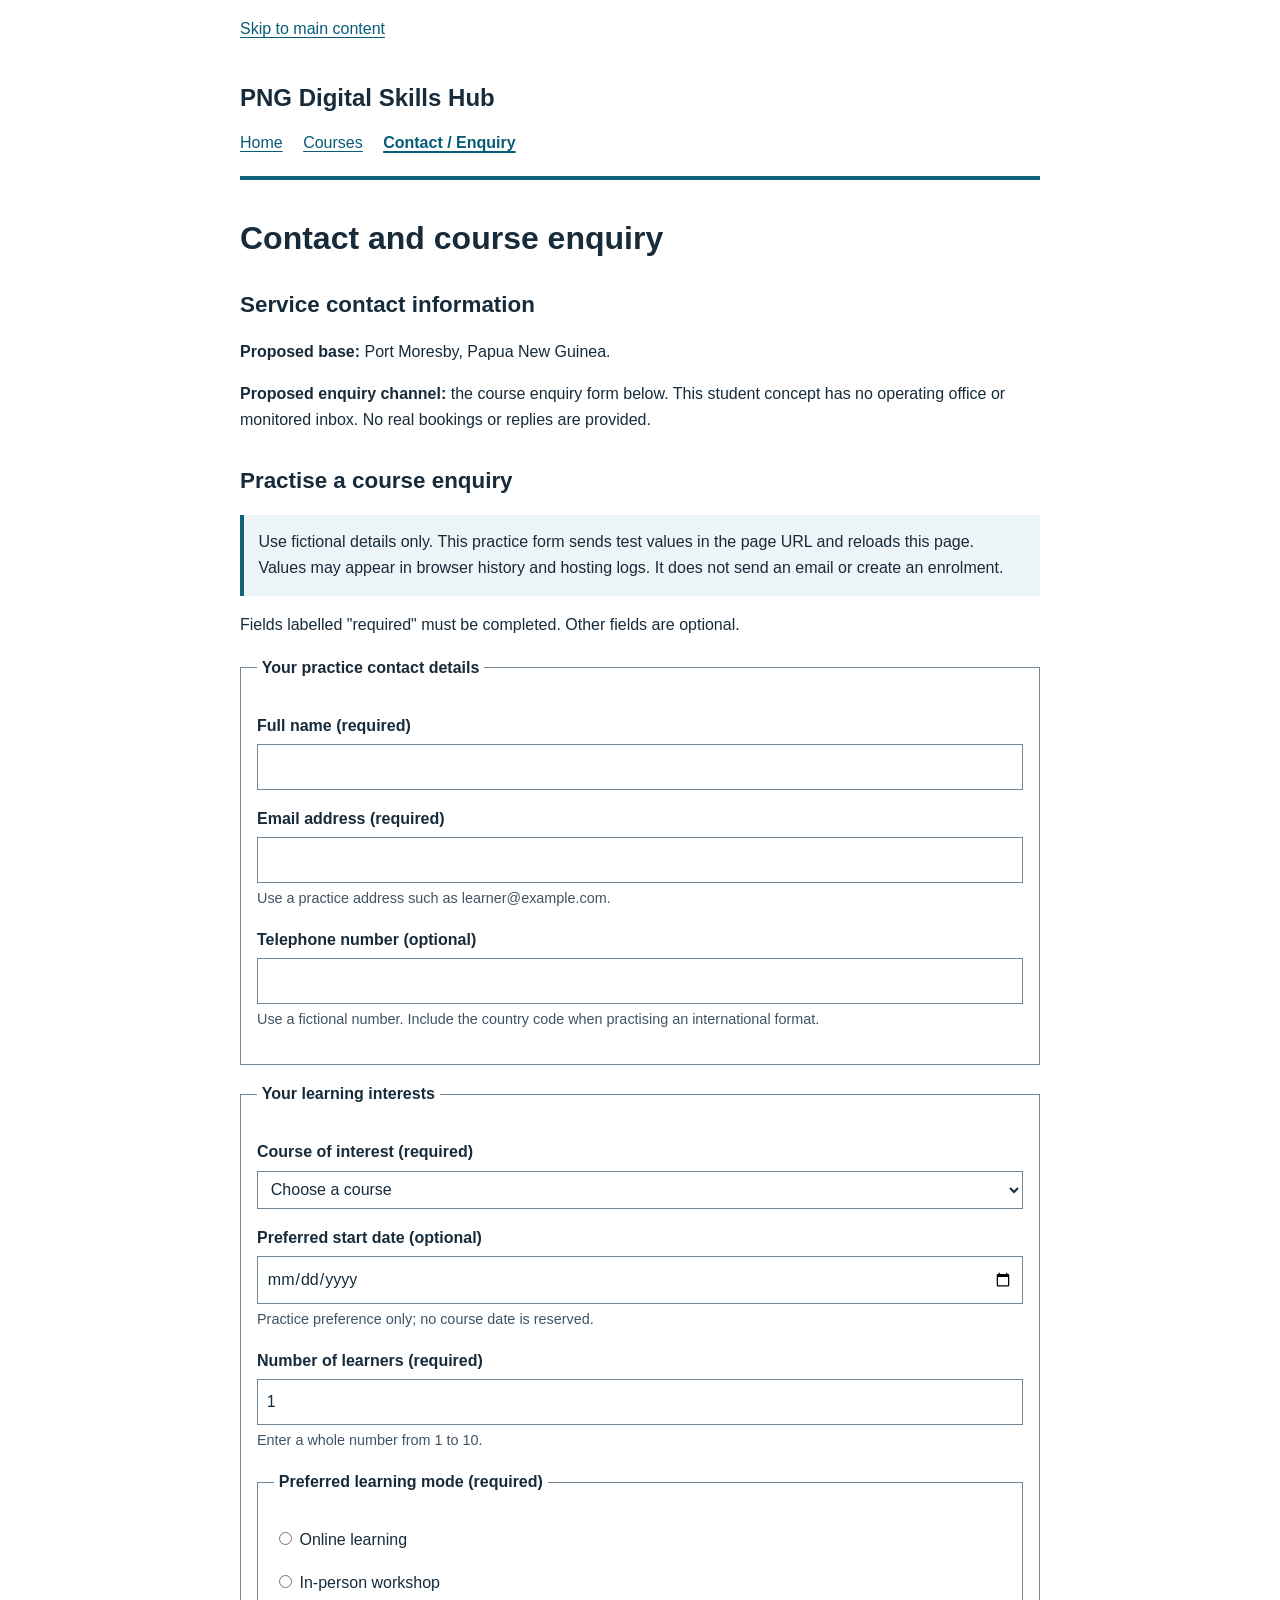
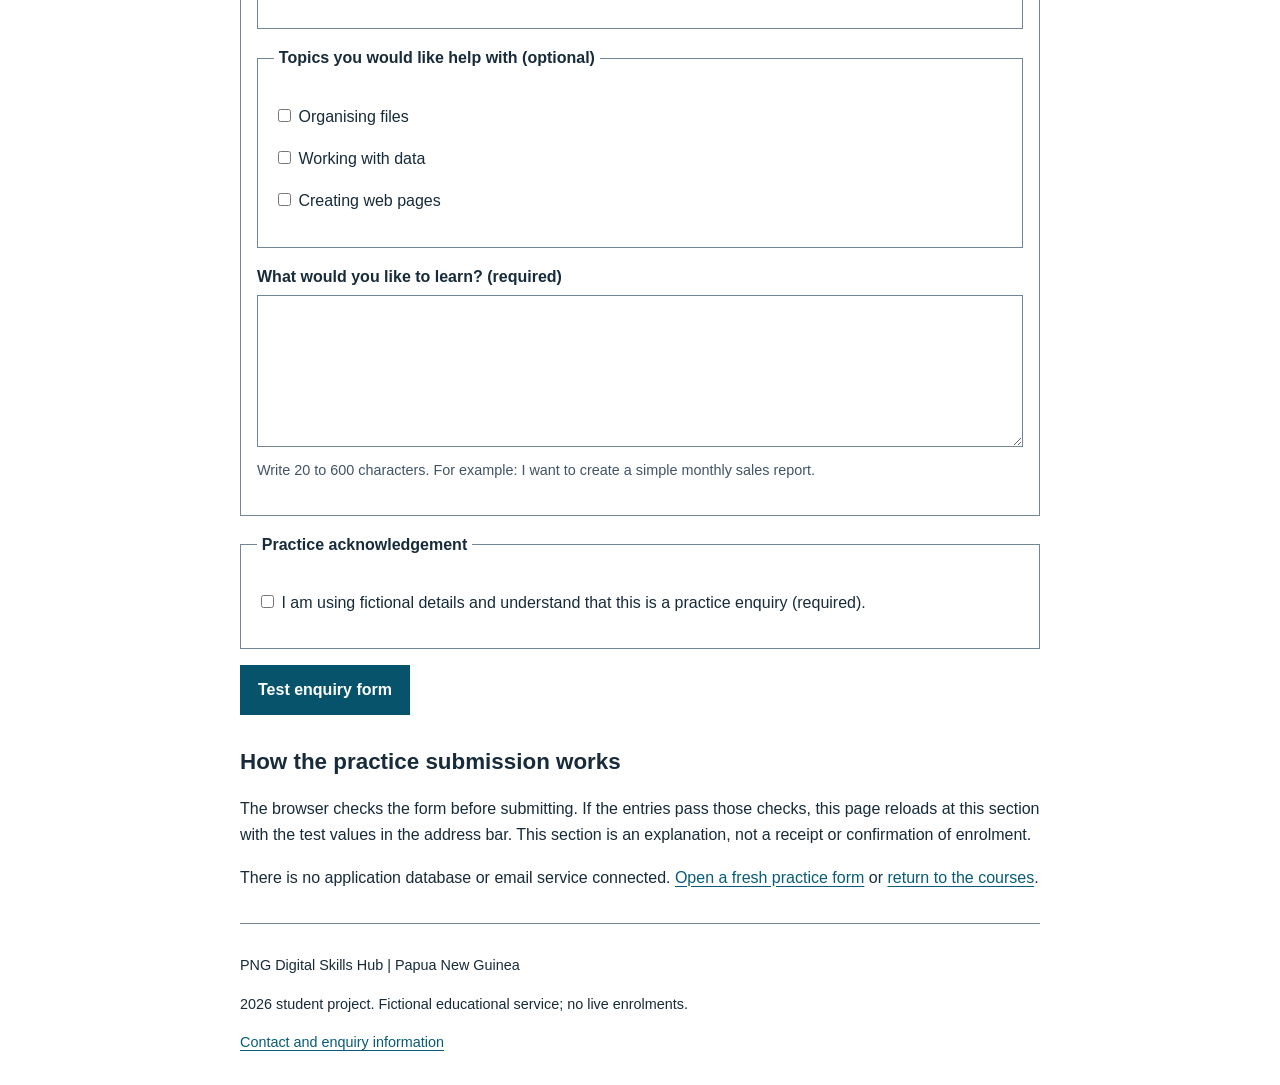
==== contact.html @ 0e4a9b14 "Import AI-assisted A2 draft for review" ====
<!DOCTYPE html>
<html lang="en">
<head>
    <meta charset="utf-8">
    <meta name="viewport" content="width=device-width, initial-scale=1">
    <meta name="description" content="Read the proposed service contact information and practise a course enquiry using an accessible HTML form.">
    <title>Contact and Enquiry | PNG Digital Skills Hub</title>
    <link rel="stylesheet" href="css/styles.css">
</head>
<body>
    <a class="skip-link" href="#main-content">Skip to main content</a>
    <header>
        <p class="site-name">PNG Digital Skills Hub</p>
        <nav aria-label="Main navigation">
            <ul>
                <li><a href="index.html">Home</a></li>
                <li><a href="courses.html">Courses</a></li>
                <li><a href="contact.html" aria-current="page">Contact / Enquiry</a></li>
            </ul>
        </nav>
    </header>
    <main id="main-content" tabindex="-1">
        <h1>Contact and course enquiry</h1>
        <section aria-labelledby="contact-heading">
            <h2 id="contact-heading">Service contact information</h2>
            <p><strong>Proposed base:</strong> Port Moresby, Papua New Guinea.</p>
            <p><strong>Proposed enquiry channel:</strong> the course enquiry form below. This student concept has no operating office or monitored inbox. No real bookings or replies are provided.</p>
        </section>

        <section aria-labelledby="form-heading">
            <h2 id="form-heading">Practise a course enquiry</h2>
            <p id="form-help" class="notice">Use fictional details only. This practice form sends test values in the page URL and reloads this page. Values may appear in browser history and hosting logs. It does not send an email or create an enrolment.</p>
            <p>Fields labelled "required" must be completed. Other fields are optional.</p>
            <!-- GET demonstrates form encoding. A real service needs a secure backend. -->
            <form id="enquiry-form" action="contact.html#practice-result" method="get" aria-describedby="form-help">
                <fieldset>
                    <legend>Your practice contact details</legend>
                    <p>
                        <label for="full-name">Full name (required)</label>
                        <input id="full-name" name="full_name" type="text" autocomplete="name" minlength="2" maxlength="80" required>
                    </p>
                    <p>
                        <label for="email">Email address (required)</label>
                        <input id="email" name="email" type="email" autocomplete="email" maxlength="120" aria-describedby="email-help" required>
                        <small id="email-help">Use a practice address such as learner@example.com.</small>
                    </p>
                    <p>
                        <label for="phone">Telephone number (optional)</label>
                        <input id="phone" name="phone" type="tel" autocomplete="tel" maxlength="25" aria-describedby="phone-help">
                        <small id="phone-help">Use a fictional number. Include the country code when practising an international format.</small>
                    </p>
                </fieldset>
                <fieldset>
                    <legend>Your learning interests</legend>
                    <p>
                        <label for="course">Course of interest (required)</label>
                        <select id="course" name="course" required>
                            <option value="">Choose a course</option>
                            <option value="spreadsheets">Spreadsheet Foundations</option>
                            <option value="reporting">Reporting Basics</option>
                            <option value="web-design">Web Page Foundations</option>
                        </select>
                    </p>
                    <p>
                        <label for="start-date">Preferred start date (optional)</label>
                        <input id="start-date" name="start_date" type="date" aria-describedby="date-help">
                        <small id="date-help">Practice preference only; no course date is reserved.</small>
                    </p>
                    <p>
                        <label for="learners">Number of learners (required)</label>
                        <input id="learners" name="learners" type="number" min="1" max="10" step="1" value="1" aria-describedby="learners-help" required>
                        <small id="learners-help">Enter a whole number from 1 to 10.</small>
                    </p>
                    <fieldset>
                        <legend>Preferred learning mode (required)</legend>
                        <p class="choice"><input id="mode-online" name="learning_mode" type="radio" value="online" required> <label for="mode-online">Online learning</label></p>
                        <p class="choice"><input id="mode-workshop" name="learning_mode" type="radio" value="workshop" required> <label for="mode-workshop">In-person workshop</label></p>
                    </fieldset>
                    <fieldset>
                        <legend>Topics you would like help with (optional)</legend>
                        <p class="choice"><input id="topic-files" name="topics" type="checkbox" value="files"> <label for="topic-files">Organising files</label></p>
                        <p class="choice"><input id="topic-data" name="topics" type="checkbox" value="data"> <label for="topic-data">Working with data</label></p>
                        <p class="choice"><input id="topic-web" name="topics" type="checkbox" value="web"> <label for="topic-web">Creating web pages</label></p>
                    </fieldset>
                    <p>
                        <label for="message">What would you like to learn? (required)</label>
                        <textarea id="message" name="message" rows="5" minlength="20" maxlength="600" aria-describedby="message-help" required></textarea>
                        <small id="message-help">Write 20 to 600 characters. For example: I want to create a simple monthly sales report.</small>
                    </p>
                </fieldset>
                <fieldset>
                    <legend>Practice acknowledgement</legend>
                    <p class="choice"><input id="practice-only" name="practice_only" type="checkbox" value="yes" required> <label for="practice-only">I am using fictional details and understand that this is a practice enquiry (required).</label></p>
                </fieldset>
                <button type="submit">Test enquiry form</button>
            </form>
        </section>

        <section id="practice-result" aria-labelledby="result-heading">
            <h2 id="result-heading">How the practice submission works</h2>
            <p>The browser checks the form before submitting. If the entries pass those checks, this page reloads at this section with the test values in the address bar. This section is an explanation, not a receipt or confirmation of enrolment.</p>
            <p>There is no application database or email service connected. <a href="contact.html#enquiry-form">Open a fresh practice form</a> or <a href="courses.html">return to the courses</a>.</p>
        </section>
    </main>
    <footer>
        <p>PNG Digital Skills Hub | Papua New Guinea</p>
        <p>2026 student project. Fictional educational service; no live enrolments.</p>
        <p><a href="contact.html">Contact and enquiry information</a></p>
    </footer>
</body>
</html>
---- css/styles.css ----
/* A2: basic presentation only. Advanced layouts are reserved for A3. */
* { box-sizing: border-box; }
body {
    max-width: 52rem;
    margin: 0 auto;
    padding: 1rem;
    font-family: Arial, Helvetica, sans-serif;
    font-size: 1rem;
    line-height: 1.65;
    color: #172b3a;
    background-color: #ffffff;
}
header { border-bottom: 4px solid #12647a; padding-bottom: 1rem; }
.site-name { font-size: 1.5rem; font-weight: bold; margin-bottom: 0.5rem; }
nav ul { list-style: none; margin: 0; padding: 0; }
nav li { display: inline-block; margin: 0.25rem 1rem 0.25rem 0; }
a { color: #075c77; text-underline-offset: 0.18em; }
a:hover { text-decoration-thickness: 0.15em; }
a[aria-current="page"] { font-weight: bold; text-decoration-thickness: 0.15em; }
a:focus, button:focus, input:focus, select:focus, textarea:focus {
    outline: 3px solid #9b4a00;
    outline-offset: 3px;
}
.skip-link { display: inline-block; margin-bottom: 0.75rem; }
main { padding-top: 1rem; }
h1 { font-size: 2rem; line-height: 1.25; }
h2 { font-size: 1.4rem; line-height: 1.35; }
h3 { font-size: 1.15rem; }
section { margin: 2rem 0; }
article { margin: 1.5rem 0; border-left: 3px solid #12647a; padding-left: 1rem; }
figure { margin: 1rem 0; }
img { max-width: 100%; height: auto; }
figcaption, small { color: #405465; }
figcaption { margin-top: 0.4rem; }
.notice { background-color: #edf5f8; border-left: 4px solid #12647a; padding: 0.9rem; }
table { width: 100%; border-collapse: collapse; }
caption { text-align: left; font-weight: bold; margin-bottom: 0.5rem; }
th, td { border: 1px solid #728695; text-align: left; padding: 0.55rem; }
thead { background-color: #edf5f8; }
fieldset { border: 1px solid #728695; margin: 1rem 0; padding: 1rem; min-width: 0; }
legend { font-weight: bold; padding: 0 0.3rem; }
label { display: block; font-weight: bold; margin-bottom: 0.3rem; }
input, select, textarea {
    font: inherit;
    width: 100%;
    padding: 0.55rem;
    border: 1px solid #728695;
    background-color: #ffffff;
    color: #172b3a;
}
textarea { resize: vertical; }
small { display: block; font-size: 0.9rem; margin-top: 0.25rem; }
.choice input { width: auto; }
.choice label { display: inline; font-weight: normal; }
button, .button {
    display: inline-block;
    font: inherit;
    font-weight: bold;
    padding: 0.6rem 1rem;
    border: 2px solid #07536b;
    background-color: #07536b;
    color: #ffffff;
    cursor: pointer;
}
button:hover, .button:hover { background-color: #123f50; }
footer { margin-top: 2rem; padding-top: 1rem; border-top: 1px solid #728695; font-size: 0.9rem; }
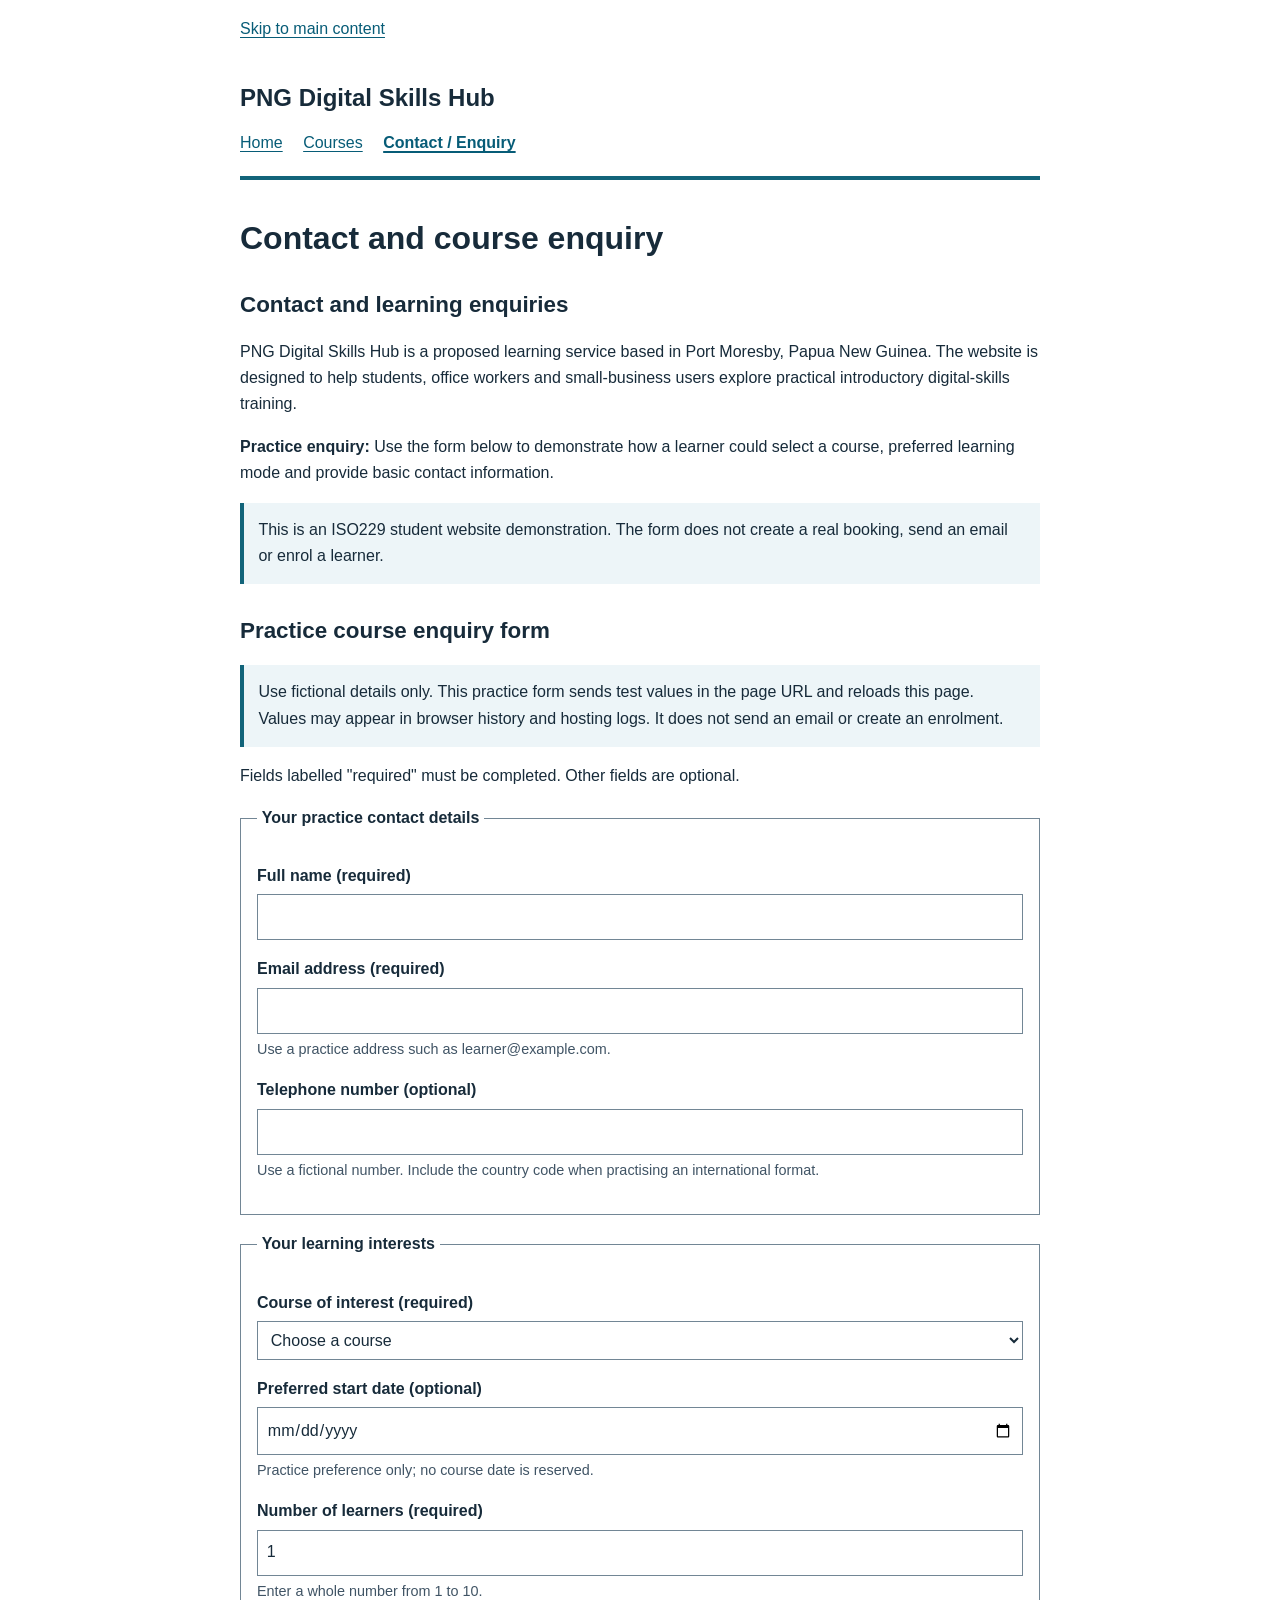
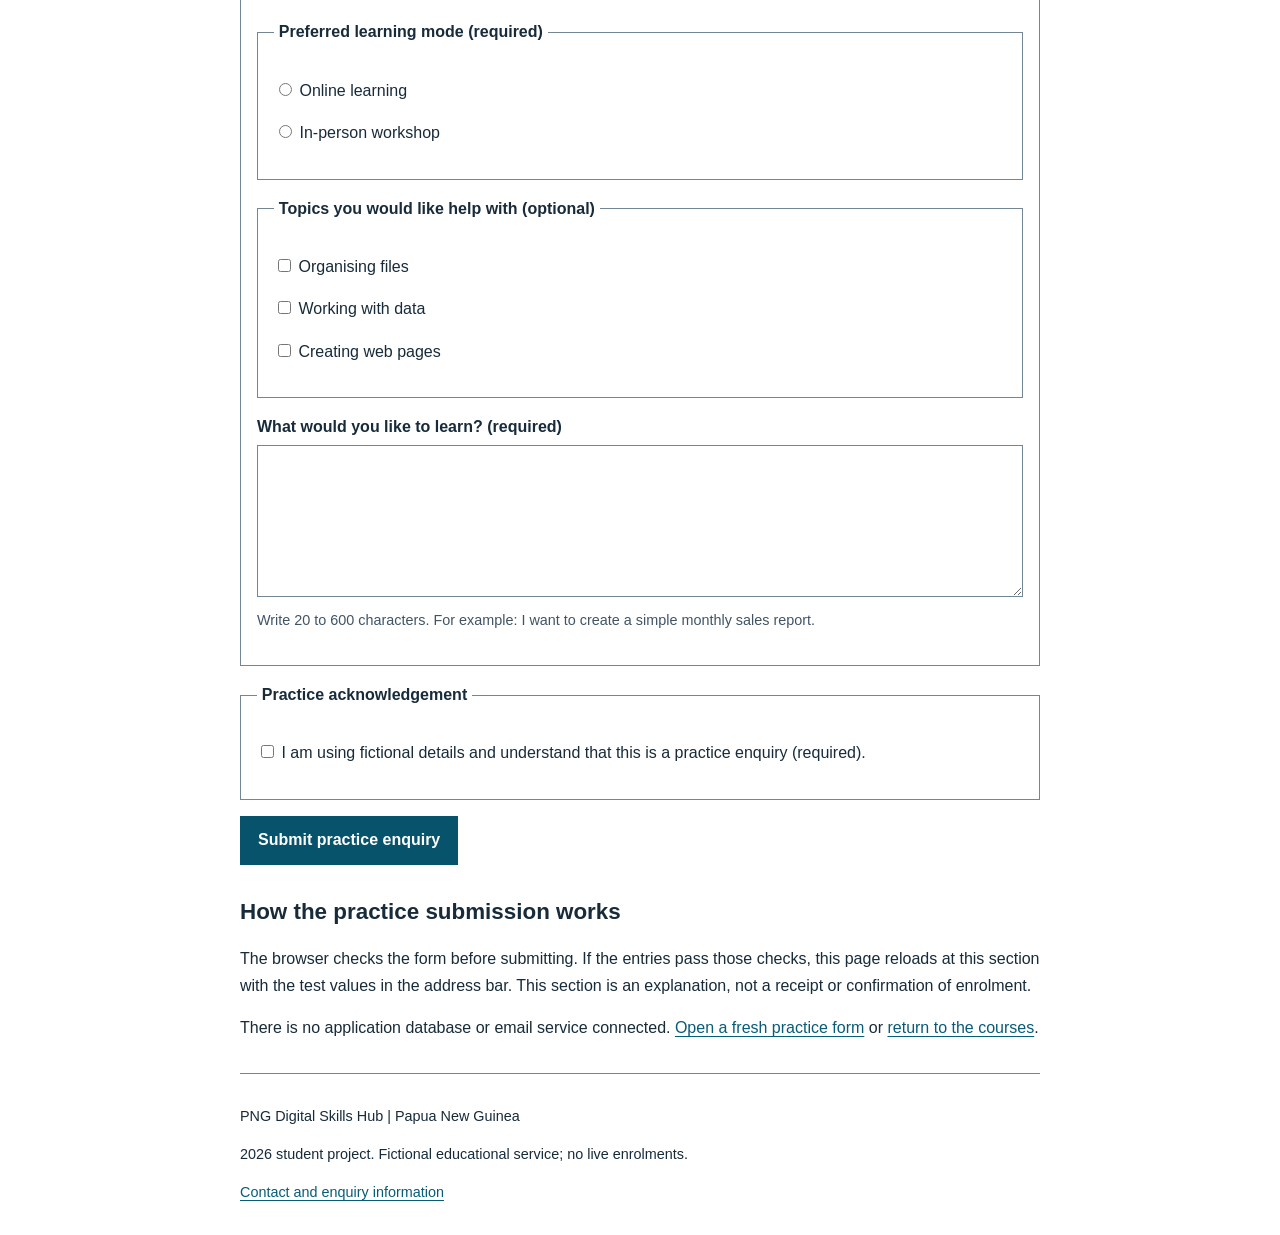
==== commit 11b1201c: "Validate contact form and confirm final website checks" ====
--- a/contact.html
+++ b/contact.html
@@ -22,13 +22,29 @@
     <main id="main-content" tabindex="-1">
         <h1>Contact and course enquiry</h1>
         <section aria-labelledby="contact-heading">
-            <h2 id="contact-heading">Service contact information</h2>
-            <p><strong>Proposed base:</strong> Port Moresby, Papua New Guinea.</p>
-            <p><strong>Proposed enquiry channel:</strong> the course enquiry form below. This student concept has no operating office or monitored inbox. No real bookings or replies are provided.</p>
-        </section>
+    <h2 id="contact-heading">Contact and learning enquiries</h2>
+
+    <p>
+        PNG Digital Skills Hub is a proposed learning service based in
+        Port Moresby, Papua New Guinea. The website is designed to help
+        students, office workers and small-business users explore practical
+        introductory digital-skills training.
+    </p>
+
+    <p>
+        <strong>Practice enquiry:</strong> Use the form below to demonstrate
+        how a learner could select a course, preferred learning mode and
+        provide basic contact information.
+    </p>
+
+    <p class="notice">
+        This is an ISO229 student website demonstration. The form does not
+        create a real booking, send an email or enrol a learner.
+    </p>
+</section>
 
         <section aria-labelledby="form-heading">
-            <h2 id="form-heading">Practise a course enquiry</h2>
+            <h2 id="form-heading">Practice course enquiry form</h2>
             <p id="form-help" class="notice">Use fictional details only. This practice form sends test values in the page URL and reloads this page. Values may appear in browser history and hosting logs. It does not send an email or create an enrolment.</p>
             <p>Fields labelled "required" must be completed. Other fields are optional.</p>
             <!-- GET demonstrates form encoding. A real service needs a secure backend. -->
@@ -92,7 +108,7 @@
                     <legend>Practice acknowledgement</legend>
                     <p class="choice"><input id="practice-only" name="practice_only" type="checkbox" value="yes" required> <label for="practice-only">I am using fictional details and understand that this is a practice enquiry (required).</label></p>
                 </fieldset>
-                <button type="submit">Test enquiry form</button>
+                <button type="submit">Submit practice enquiry</button>
             </form>
         </section>
 
--- a/css/styles.css
+++ b/css/styles.css
@@ -1,4 +1,4 @@
-/* A2: basic presentation only. Advanced layouts are reserved for A3. */
+/* A2: basic presentation only. */
 * { box-sizing: border-box; }
 body {
     max-width: 52rem;
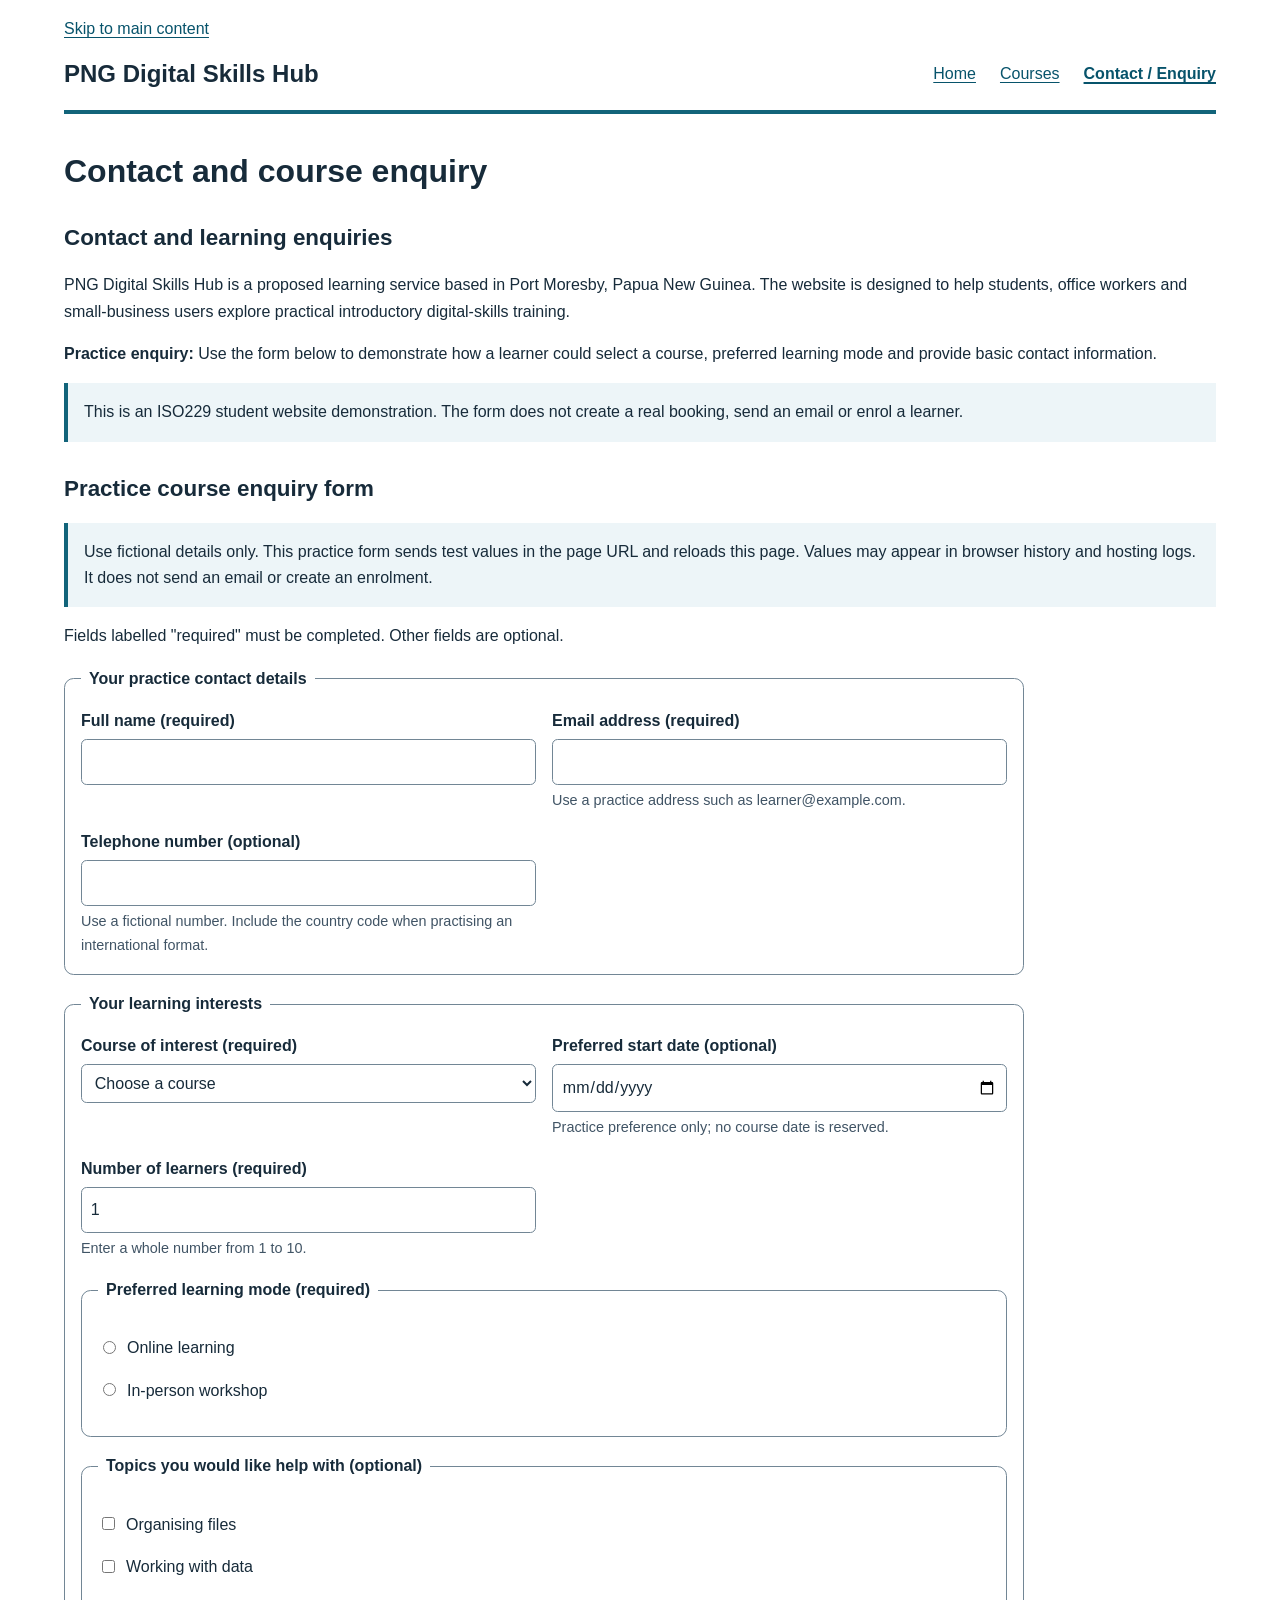
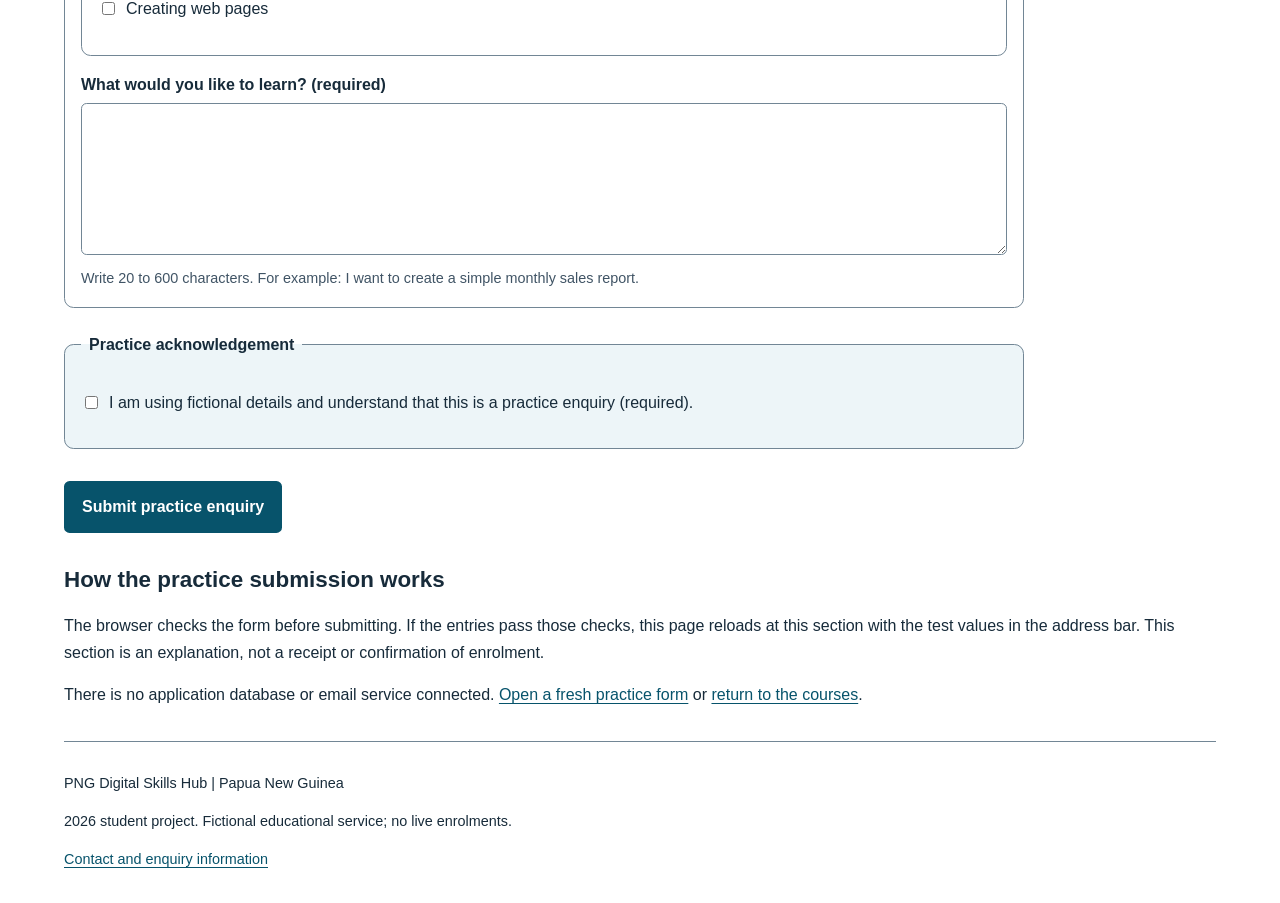
==== commit 6d4df751: "Improve responsive form layout and accessibility" ====
--- a/contact.html
+++ b/contact.html
@@ -49,8 +49,8 @@
             <p>Fields labelled "required" must be completed. Other fields are optional.</p>
             <!-- GET demonstrates form encoding. A real service needs a secure backend. -->
             <form id="enquiry-form" action="contact.html#practice-result" method="get" aria-describedby="form-help">
-                <fieldset>
-                    <legend>Your practice contact details</legend>
+                <fieldset class="form-grid">
+                     <legend>Your practice contact details</legend>
                     <p>
                         <label for="full-name">Full name (required)</label>
                         <input id="full-name" name="full_name" type="text" autocomplete="name" minlength="2" maxlength="80" required>
@@ -66,7 +66,7 @@
                         <small id="phone-help">Use a fictional number. Include the country code when practising an international format.</small>
                     </p>
                 </fieldset>
-                <fieldset>
+                <fieldset class="form-grid">
                     <legend>Your learning interests</legend>
                     <p>
                         <label for="course">Course of interest (required)</label>
@@ -87,24 +87,24 @@
                         <input id="learners" name="learners" type="number" min="1" max="10" step="1" value="1" aria-describedby="learners-help" required>
                         <small id="learners-help">Enter a whole number from 1 to 10.</small>
                     </p>
-                    <fieldset>
+                    <fieldset class="form-group-wide">
                         <legend>Preferred learning mode (required)</legend>
                         <p class="choice"><input id="mode-online" name="learning_mode" type="radio" value="online" required> <label for="mode-online">Online learning</label></p>
                         <p class="choice"><input id="mode-workshop" name="learning_mode" type="radio" value="workshop" required> <label for="mode-workshop">In-person workshop</label></p>
                     </fieldset>
-                    <fieldset>
-                        <legend>Topics you would like help with (optional)</legend>
+                    <fieldset class="form-group-wide">
+                            <legend>Topics you would like help with (optional)</legend>
                         <p class="choice"><input id="topic-files" name="topics" type="checkbox" value="files"> <label for="topic-files">Organising files</label></p>
                         <p class="choice"><input id="topic-data" name="topics" type="checkbox" value="data"> <label for="topic-data">Working with data</label></p>
                         <p class="choice"><input id="topic-web" name="topics" type="checkbox" value="web"> <label for="topic-web">Creating web pages</label></p>
                     </fieldset>
-                    <p>
+                    <p class="form-group-wide">
                         <label for="message">What would you like to learn? (required)</label>
                         <textarea id="message" name="message" rows="5" minlength="20" maxlength="600" aria-describedby="message-help" required></textarea>
                         <small id="message-help">Write 20 to 600 characters. For example: I want to create a simple monthly sales report.</small>
                     </p>
                 </fieldset>
-                <fieldset>
+                <fieldset class="acknowledgement">
                     <legend>Practice acknowledgement</legend>
                     <p class="choice"><input id="practice-only" name="practice_only" type="checkbox" value="yes" required> <label for="practice-only">I am using fictional details and understand that this is a practice enquiry (required).</label></p>
                 </fieldset>
--- a/css/styles.css
+++ b/css/styles.css
@@ -1,20 +1,79 @@
-/* A2: basic presentation only. */
-* { box-sizing: border-box; }
+/* =========================================
+   A3: Responsive CSS3 design
+   ========================================= */
+
+/* Reusable design values */
+:root {
+    --color-primary: #12647a;
+    --color-primary-dark: #07536b;
+    --color-primary-hover: #123f50;
+
+    --color-text: #172b3a;
+    --color-muted: #405465;
+    --color-border: #728695;
+
+    --color-surface: #ffffff;
+    --color-surface-soft: #edf5f8;
+
+    --color-focus: #9b4a00;
+
+    --space-xs: 0.25rem;
+    --space-sm: 0.5rem;
+    --space-md: 1rem;
+    --space-lg: 1.5rem;
+    --space-xl: 2rem;
+
+    --radius-sm: 0.35rem;
+    --radius-md: 0.6rem;
+
+    --content-width: 72rem;
+}
+
+* {
+    box-sizing: border-box;
+}
+
+html {
+    scroll-behavior: smooth;
+}
+
 body {
-    max-width: 52rem;
+    width: 92%;
+    max-width: var(--content-width);
     margin: 0 auto;
-    padding: 1rem;
+    padding: var(--space-md) 0;
     font-family: Arial, Helvetica, sans-serif;
     font-size: 1rem;
     line-height: 1.65;
-    color: #172b3a;
-    background-color: #ffffff;
-}
-header { border-bottom: 4px solid #12647a; padding-bottom: 1rem; }
-.site-name { font-size: 1.5rem; font-weight: bold; margin-bottom: 0.5rem; }
-nav ul { list-style: none; margin: 0; padding: 0; }
-nav li { display: inline-block; margin: 0.25rem 1rem 0.25rem 0; }
-a { color: #075c77; text-underline-offset: 0.18em; }
+    color: var(--color-text);
+    background-color: var(--color-surface);
+}
+header {
+    border-bottom: 4px solid var(--color-primary);
+    padding-bottom: var(--space-md);
+}
+.site-name {
+    margin: 0 0 var(--space-sm);
+    font-size: 1.5rem;
+    font-weight: bold;
+}
+nav ul {
+    display: flex;
+    flex-wrap: wrap;
+    gap: var(--space-sm) var(--space-lg);
+
+    list-style: none;
+    margin: 0;
+    padding: 0;
+}
+
+nav li {
+    margin: 0;
+}
+a {
+    color: var(--color-primary-dark);
+    text-underline-offset: 0.18rem;
+}
 a:hover { text-decoration-thickness: 0.15em; }
 a[aria-current="page"] { font-weight: bold; text-decoration-thickness: 0.15em; }
 a:focus, button:focus, input:focus, select:focus, textarea:focus {
@@ -30,9 +89,16 @@
 article { margin: 1.5rem 0; border-left: 3px solid #12647a; padding-left: 1rem; }
 figure { margin: 1rem 0; }
 img { max-width: 100%; height: auto; }
-figcaption, small { color: #405465; }
+figcaption,
+small {
+    color: var(--color-muted);
+}
 figcaption { margin-top: 0.4rem; }
-.notice { background-color: #edf5f8; border-left: 4px solid #12647a; padding: 0.9rem; }
+.notice {
+    background-color: var(--color-surface-soft);
+    border-left: 4px solid var(--color-primary);
+    padding: var(--space-md);
+}
 table { width: 100%; border-collapse: collapse; }
 caption { text-align: left; font-weight: bold; margin-bottom: 0.5rem; }
 th, td { border: 1px solid #728695; text-align: left; padding: 0.55rem; }
@@ -52,15 +118,182 @@
 small { display: block; font-size: 0.9rem; margin-top: 0.25rem; }
 .choice input { width: auto; }
 .choice label { display: inline; font-weight: normal; }
-button, .button {
+button,
+.button {
     display: inline-block;
+    padding: 0.65rem 1rem;
+    border: 2px solid var(--color-primary-dark);
+    border-radius: var(--radius-sm);
+
     font: inherit;
     font-weight: bold;
-    padding: 0.6rem 1rem;
-    border: 2px solid #07536b;
-    background-color: #07536b;
+
     color: #ffffff;
+    background-color: var(--color-primary-dark);
     cursor: pointer;
 }
-button:hover, .button:hover { background-color: #123f50; }
+
+button:hover,
+.button:hover {
+    background-color: var(--color-primary-hover);
+}
+
+/* Form submit button spacing */
+form > button {
+    margin-top: var(--space-md);
+}
+
 footer { margin-top: 2rem; padding-top: 1rem; border-top: 1px solid #728695; font-size: 0.9rem; }
+/* =========================================
+   Larger-screen enhancement
+   ========================================= */
+   /* Learning path cards */
+.learning-steps {
+    display: grid;
+    grid-template-columns: 1fr;
+    gap: var(--space-md);
+
+    padding: 0;
+    list-style-position: inside;
+}
+
+.learning-steps li {
+    padding: var(--space-md);
+    border: 1px solid var(--color-border);
+    border-radius: var(--radius-md);
+    background-color: var(--color-surface);
+}
+
+/* Course topic cards */
+.course-topics {
+    display: grid;
+    grid-template-columns: 1fr;
+    gap: var(--space-md);
+}
+
+.course-topics > h2 {
+    margin-bottom: 0;
+}
+
+.course-topics article {
+    margin: 0;
+    padding: var(--space-lg);
+    border: 1px solid var(--color-border);
+    border-left: 4px solid var(--color-primary);
+    border-radius: var(--radius-md);
+    background-color: var(--color-surface);
+}
+
+.course-topics article h3 {
+    margin-top: 0;
+}
+
+/* Responsive form layout */
+form {
+    max-width: 60rem;
+}
+
+.form-grid {
+    display: grid;
+    grid-template-columns: 1fr;
+    gap: var(--space-md);
+}
+
+.form-grid > p,
+.form-grid > fieldset {
+    margin: 0;
+}
+
+.form-group-wide {
+    grid-column: 1 / -1;
+}
+
+fieldset {
+    border-color: var(--color-border);
+    border-radius: var(--radius-md);
+}
+
+legend {
+    padding: 0 var(--space-sm);
+}
+
+input,
+select,
+textarea {
+    border-radius: var(--radius-sm);
+}
+
+textarea {
+    min-height: 8rem;
+}
+
+.choice {
+    display: flex;
+    align-items: flex-start;
+    gap: var(--space-sm);
+}
+
+.choice input {
+    flex: 0 0 auto;
+    margin-top: 0.35rem;
+}
+
+.choice label {
+    margin: 0;
+}
+
+.acknowledgement {
+    margin-top: var(--space-lg);
+    background-color: var(--color-surface-soft);
+}
+
+@media (max-width: 30rem) {
+    form > button {
+        width: 100%;
+    }
+}
+
+/* Larger-screen enhancement */
+@media (min-width: 48rem) {
+
+    header {
+        display: flex;
+        justify-content: space-between;
+        align-items: center;
+        gap: var(--space-xl);
+    }
+
+    .site-name {
+        margin-bottom: 0;
+    }
+
+    .learning-steps {
+    grid-template-columns: repeat(3, 1fr);
+}
+
+.course-topics {
+    grid-template-columns: repeat(2, 1fr);
+}
+
+.course-topics > h2 {
+    grid-column: 1 / -1;
+}
+
+.form-grid {
+    grid-template-columns: repeat(2, 1fr);
+}
+
+@media (min-width: 64rem) {
+
+    .course-topics {
+        grid-template-columns: repeat(3, 1fr);
+    }
+
+}
+
+.table-wrapper {
+    max-width: 100%;
+    overflow-x: auto;
+}
+
+}
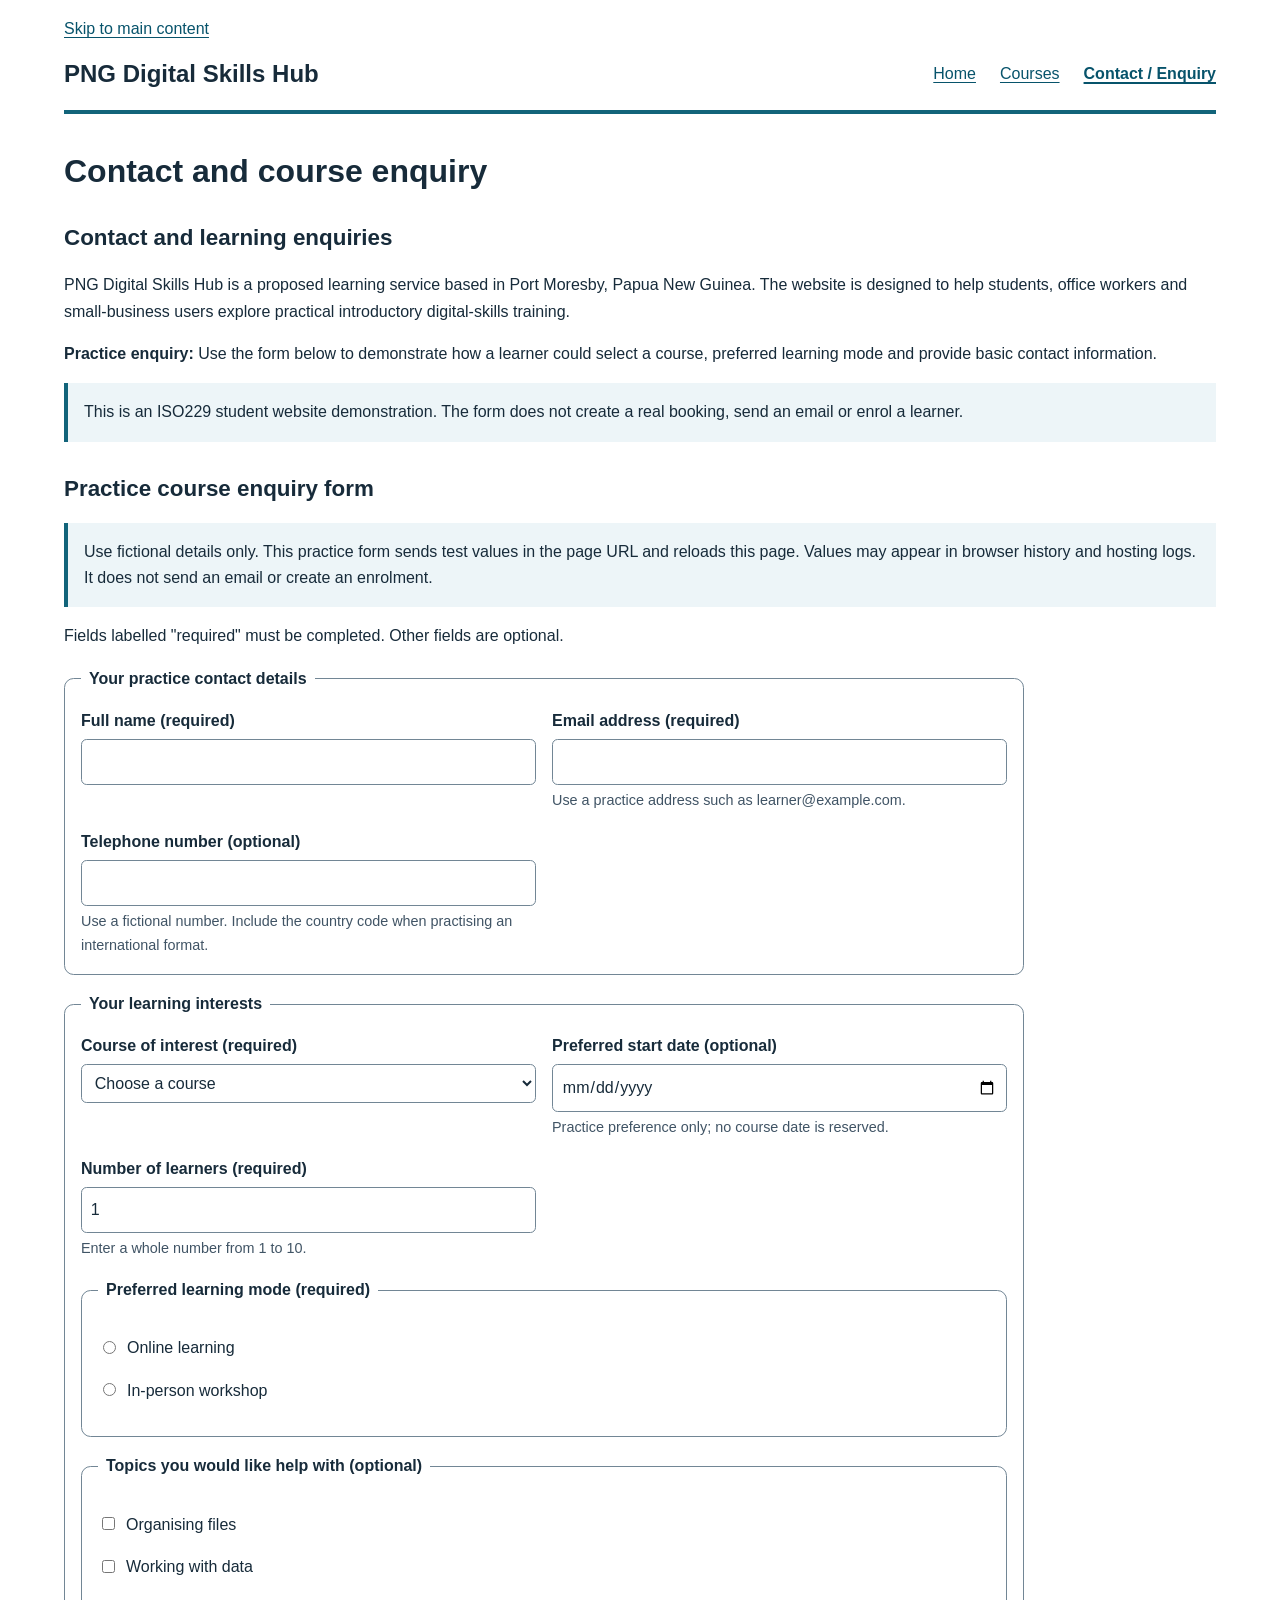
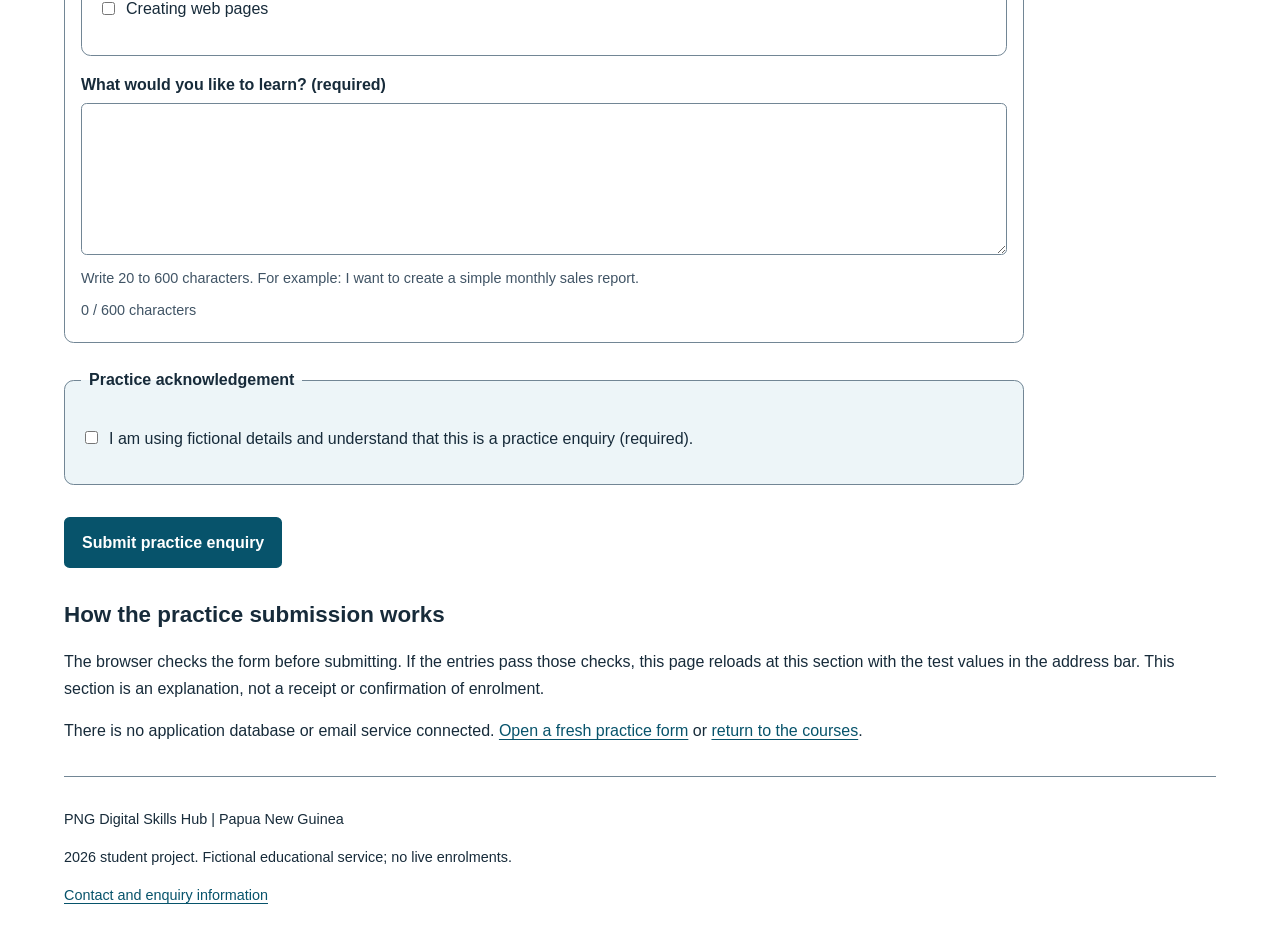
==== commit 12058fcc: "A4: Add JavaScript form validation and feedback" ====
--- a/contact.html
+++ b/contact.html
@@ -6,6 +6,7 @@
     <meta name="description" content="Read the proposed service contact information and practise a course enquiry using an accessible HTML form.">
     <title>Contact and Enquiry | PNG Digital Skills Hub</title>
     <link rel="stylesheet" href="css/styles.css">
+    <script src="js/contact.js" defer></script>
 </head>
 <body>
     <a class="skip-link" href="#main-content">Skip to main content</a>
@@ -100,8 +101,27 @@
                     </fieldset>
                     <p class="form-group-wide">
                         <label for="message">What would you like to learn? (required)</label>
-                        <textarea id="message" name="message" rows="5" minlength="20" maxlength="600" aria-describedby="message-help" required></textarea>
-                        <small id="message-help">Write 20 to 600 characters. For example: I want to create a simple monthly sales report.</small>
+<textarea
+    id="message"
+    name="message"
+    rows="5"
+    minlength="20"
+    maxlength="600"
+    aria-describedby="message-help message-count message-feedback"
+    required></textarea>
+
+<small id="message-help">
+    Write 20 to 600 characters. For example:
+    I want to create a simple monthly sales report.
+</small>
+
+<small id="message-count" class="message-counter">
+    0 / 600 characters
+</small>
+
+<small id="message-feedback"
+       class="message-feedback"
+       aria-live="polite"></small>
                     </p>
                 </fieldset>
                 <fieldset class="acknowledgement">
--- a/css/styles.css
+++ b/css/styles.css
@@ -247,6 +247,56 @@
     background-color: var(--color-surface-soft);
 }
 
+/* =========================================
+   A4: Interactive course search
+   ========================================= */
+
+.course-filter {
+    grid-column: 1 / -1;
+    padding: var(--space-lg);
+    border: 1px solid var(--color-border);
+    border-radius: var(--radius-md);
+    background-color: var(--color-surface-soft);
+}
+
+.course-filter label {
+    display: block;
+    font-weight: bold;
+    margin-bottom: var(--space-sm);
+}
+
+.course-filter-controls {
+    display: grid;
+    grid-template-columns: 1fr;
+    gap: var(--space-sm);
+}
+
+.course-filter-controls input {
+    width: 100%;
+    min-width: 0;
+}
+
+.course-filter-controls button {
+    width: 100%;
+}
+
+#course-search-status {
+    margin: var(--space-md) 0 0;
+}
+
+/* A4: JavaScript form feedback */
+
+.message-counter {
+    color: var(--color-muted);
+    margin-top: var(--space-sm);
+}
+
+.message-feedback:not(:empty) {
+    color: #9b1c1c;
+    font-weight: bold;
+    margin-top: var(--space-sm);
+}
+
 @media (max-width: 30rem) {
     form > button {
         width: 100%;
@@ -255,6 +305,15 @@
 
 /* Larger-screen enhancement */
 @media (min-width: 48rem) {
+
+    .course-filter-controls {
+    grid-template-columns: minmax(0, 1fr) auto;
+    align-items: center;
+}
+
+.course-filter-controls button {
+    width: auto;
+}
 
     header {
         display: flex;
